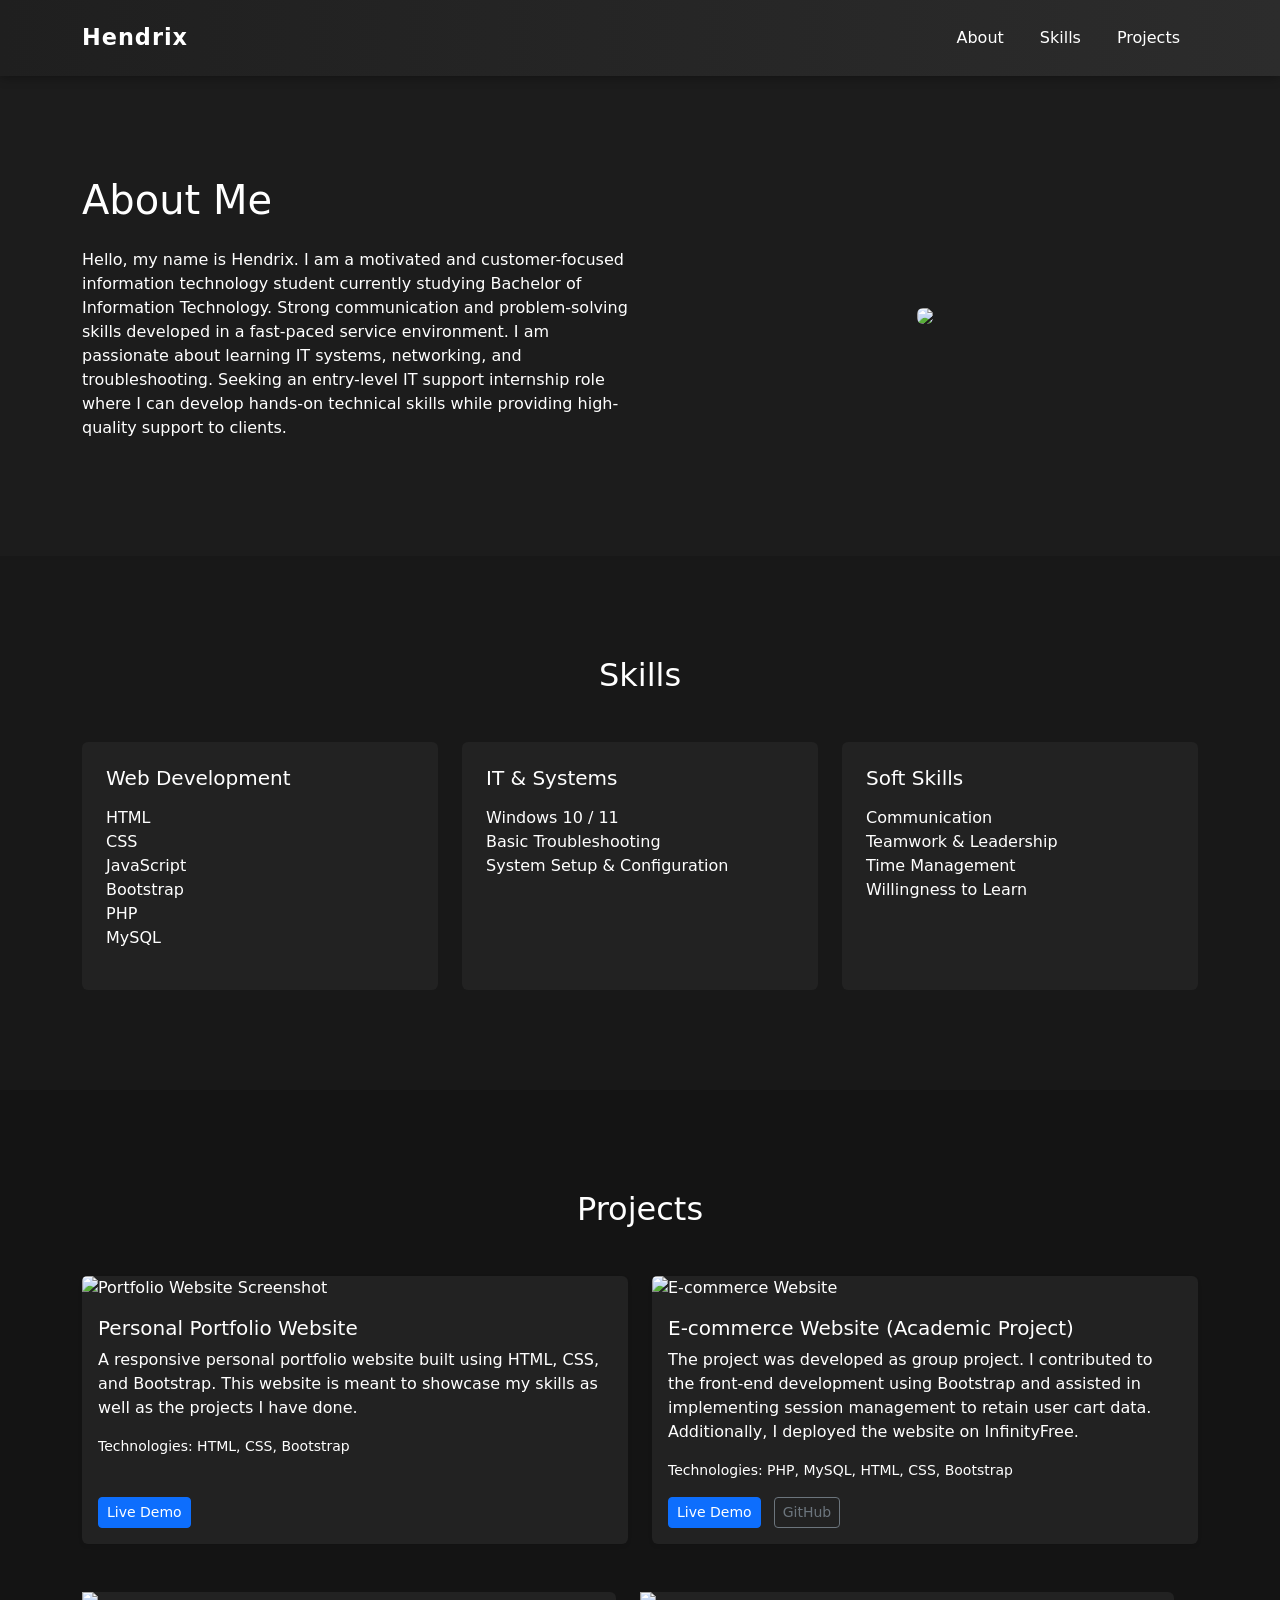
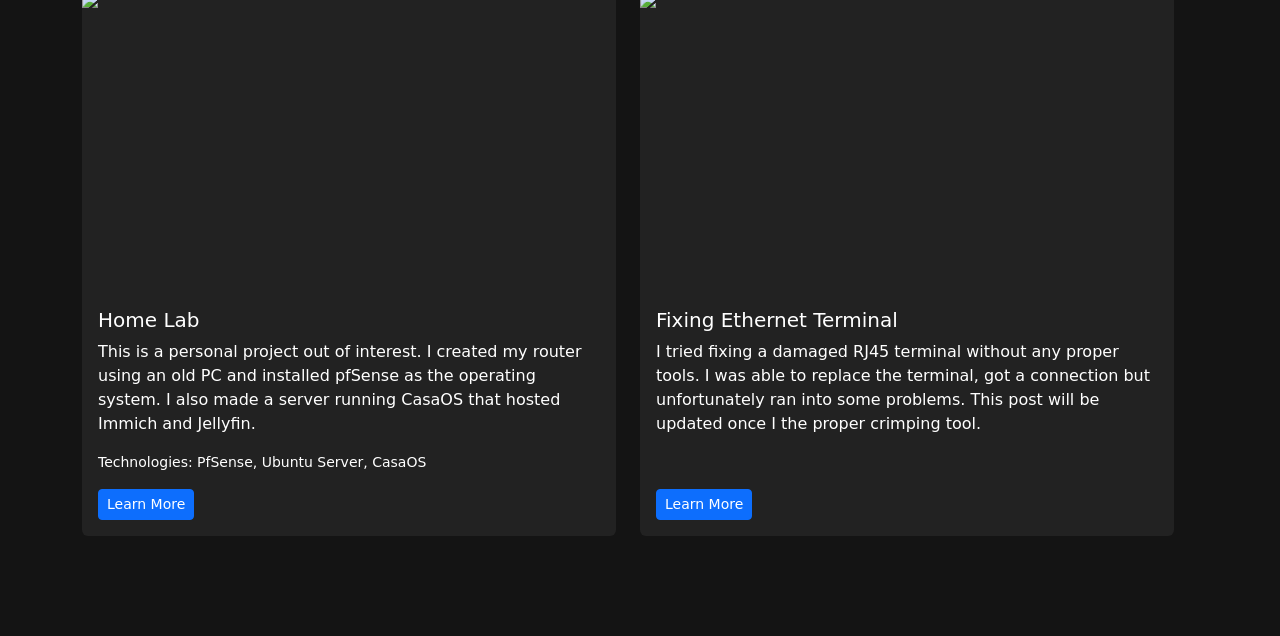
==== index.html @ 9579bf1d "Added files from local" ====
<!DOCTYPE html>
<html lang="en">
<head>
    <meta charset="UTF-8">
    <title>Hendrix Portfolio</title>
    <meta name="viewport" content="width=device-width, initial-scale=1.0">
    <link href="https://cdn.jsdelivr.net/npm/bootstrap@5.3.8/dist/css/bootstrap.min.css" rel="stylesheet">

    <style>

        html {
            scroll-behavior: smooth;
        }

        body {
            margin: 0;
            background-color: #111;
            color: white;
        }

        /* Navbar Styling */

        .custom-navbar {
            background: linear-gradient(to right, #1f1f1f, #2c2c2c);
            padding: 1rem 3rem;
            transition: background 0.3s ease;
            box-shadow: 0 2px 10px rgba(0, 0, 0, 0.3);
        }

        .custom-navbar.scrolled {
            background: #121212;
        }

        .navbar-brand {
            font-weight: 700;
            font-size: 1.4rem;
            letter-spacing: 1px;
        }

        .nav-link {
            position: relative;
            color: white !important;
            margin: 0 10px;
            transition: color 0.3s ease;
        }

        .nav-link:hover {
            color: #00bcd4 !important;
        }

        .nav-link::after {
            content: "";
            position: absolute;
            left: 0;
            bottom: -4px;
            width: 0%;
            height: 2px;
            background-color: #00bcd4;
            transition: width 0.3s ease;
        }

        .nav-link:hover::after {
            width: 100%;
        }

        .custom-btn {
            background-color: #00bcd4;
            color: white;
            border-radius: 6px;
            padding: 6px 18px;
            transition: all 0.3s ease;
        }

        .custom-btn:hover {
            background-color: #0097a7;
            transform: translateY(-2px);
        }

        section {
            padding: 100px 0;
        }

        .profilepic {
            height: 400px;
            width: auto;
        }
        .card {
            background-color: #222;
            color: white;
            border: none;
        }
        .samsungimg {
            height: 300px;
            object-fit: cover;
        }
        #about { background-color: #1c1c1c; }
        #skills { background-color: #181818; }
        #projects { background-color: #141414; }

    </style>
</head>
<body>

    <!-- Navbar -->
    <nav class="navbar navbar-expand-lg navbar-dark sticky-top custom-navbar">
        <div class="container">

            <a class="navbar-brand" href="#">Hendrix</a>

            <button class="navbar-toggler" type="button" data-bs-toggle="collapse" data-bs-target="#navbarNav" aria-controls="navbarNav" aria-expanded="false" aria-label="Toggle navigation">
                <span class="navbar-toggler-icon"></span>
            </button>

            <div class="collapse navbar-collapse justify-content-end" id="navbarNav">
                <div class="navbar-nav align-items-center">
                    <a class="nav-link" href="#about">About</a>
                    <a class="nav-link" href="#skills">Skills</a>
                    <a class="nav-link" href="#projects">Projects</a>
                </div>
            </div>

        </div>
    </nav>

    <!-- Page Sections -->
    <section id="about" class="d-flex align-items-center justify-content-center">
        <div class="container">
            <div class="row align-items-center">
                <div class="col-md-6">
                    <h1 class="mb-4">About Me</h1>
                    <p>Hello, my name is Hendrix. I am a motivated and customer-focused information technology student currently studying Bachelor 
                    of Information Technology. Strong communication and problem-solving skills developed in a 
                    fast-paced service environment. I am passionate about learning IT systems, networking, and 
                    troubleshooting. Seeking an entry-level IT support internship role where I can develop hands-on 
                    technical skills while providing high-quality support to clients.</p>
                </div>
                <div class="col-md-6 text-center">
                    <img src="img/profile.jpg" class="img-fluid rounded profilepic">
                </div>
            </div>
        </div>
    </section>

    <section id="skills" class="d-flex align-items-center justify-content-center">
        <div class="container">
            <h2 class="text-center mb-5">Skills</h2>

            <div class="row g-4">

                <!-- Web Development -->
                <div class="col-md-4">
                    <div class="card p-4 h-100">
                        <h5 class="mb-3">Web Development</h5>
                        <ul class="list-unstyled">
                            <li>HTML</li>
                            <li>CSS</li>
                            <li>JavaScript</li>
                            <li>Bootstrap</li>
                            <li>PHP</li>
                            <li>MySQL</li>
                        </ul>
                    </div>
                </div>

                <!-- IT & Systems -->
                <div class="col-md-4">
                    <div class="card p-4 h-100">
                        <h5 class="mb-3">IT & Systems</h5>
                        <ul class="list-unstyled">
                            <li>Windows 10 / 11</li>
                            <li>Basic Troubleshooting</li>
                            <li>System Setup & Configuration</li>
                        </ul>
                    </div>
                </div>

                <!-- Soft Skills -->
                <div class="col-md-4">
                    <div class="card p-4 h-100">
                        <h5 class="mb-3">Soft Skills</h5>
                        <ul class="list-unstyled">
                            <li>Communication</li>
                            <li>Teamwork & Leadership</li>
                            <li>Time Management</li>
                            <li>Willingness to Learn</li>
                        </ul>
                    </div>
                </div>

            </div>
        </div>
    </section>

    <section id="projects" class="d-flex align-items-center justify-content-center">
        <div class="container">
            <h2 class="text-center mb-5">Projects</h2>

            <div class="row g-4">

                <!-- Portfolio Website -->
                <div class="col-md-6">
                    <div class="card h-100 shadow-sm">
                        <img src="img/portfoliosc.png" class="card-img-top" alt="Portfolio Website Screenshot">
                        
                        <div class="card-body d-flex flex-column">
                            <h5 class="card-title">Personal Portfolio Website</h5>

                            <p class="card-text">
                                A responsive personal portfolio website built using 
                                HTML, CSS, and Bootstrap. This website is meant to showcase my skills as well 
                                as the projects I have done.
                            </p>

                            <p class="small text">
                                Technologies: HTML, CSS, Bootstrap
                            </p>

                            <div class="mt-auto">
                                <a href="index.html" class="btn btn-primary btn-sm me-2">Live Demo</a>
                            </div>
                        </div>
                    </div>
                </div>

                <!-- E-commerce Project Website -->
                <div class="col-md-6">
                    <div class="card h-100 shadow-sm">
                        <img src="img/ecommerce-project.png" class="card-img-top" alt="E-commerce Website">
                        
                        <div class="card-body d-flex flex-column">
                            <h5 class="card-title">E-commerce Website (Academic Project)</h5>

                            <p class="card-text">
                                The project was developed as group project. I contributed to the front-end development using Bootstrap and assisted in implementing
                                session management to retain user cart data. Additionally, I deployed the website on InfinityFree.
                            </p>

                            <p class="small text">
                                Technologies: PHP, MySQL, HTML, CSS, Bootstrap
                            </p>

                            <div class="mt-auto">
                                <a href="https://ecoplus.free.nf/" class="btn btn-primary btn-sm me-2" target="_blank">Live Demo</a>
                                <a href="https://github.com/C0L5/EcoPlus-Website-Project.git" class="btn btn-outline-secondary btn-sm" target="_blank">GitHub</a>
                            </div>
                        </div>
                    </div>
                </div>
                <!-- Home Lab -->
                <div class="row g-4">
                    <div class="col-md-6">
                        <div class="card h-100">
                            <img src="img/hp400.jpg" class="samsungimg">
                            <div class="card-body d-flex flex-column">
                            <h5 class="card-title">Home Lab</h5>

                            <p class="card-text">
                                This is a personal project out of interest. I created my router using an old PC and installed pfSense as the  operating system.
                                I also made a server running CasaOS that hosted Immich and Jellyfin.
                            </p>

                            <p class="small text">
                                Technologies: PfSense, Ubuntu Server, CasaOS
                            </p>

                                <div class="mt-auto">
                                    <a href="homelab.html" class="btn btn-primary btn-sm me-2">Learn More</a>
                                </div>
                            </div>
                        </div>
                    </div>
                    <!-- Ethernet Fix -->
                    <div class="col-md-6">
                        <div class="card h-100">
                            <img src="img/ethernetcut.jpg" class="samsungimg">
                            <div class="card-body d-flex flex-column">
                            <h5 class="card-title">Fixing Ethernet Terminal</h5>

                            <p class="card-text">
                                I tried fixing a damaged RJ45 terminal without any proper tools. I was able to replace the terminal, got a connection but unfortunately ran into
                                some problems. This post will be updated once I the proper crimping tool.
                            </p>
                                <div class="mt-auto">
                                    <a href="ethernetfix.html" class="btn btn-primary btn-sm me-2">Learn More</a>
                                </div>
                            </div>
                        </div>
                    </div>
                </div>
        </div>
    </section>


    <script src="https://cdn.jsdelivr.net/npm/bootstrap@5.3.8/dist/js/bootstrap.bundle.min.js"></script>

    <!-- Scroll Effect Script -->
    <script>
        window.addEventListener("scroll", function () {
            const navbar = document.querySelector(".custom-navbar");
            navbar.classList.toggle("scrolled", window.scrollY > 50);
        });
    </script> 

</body>
</html>
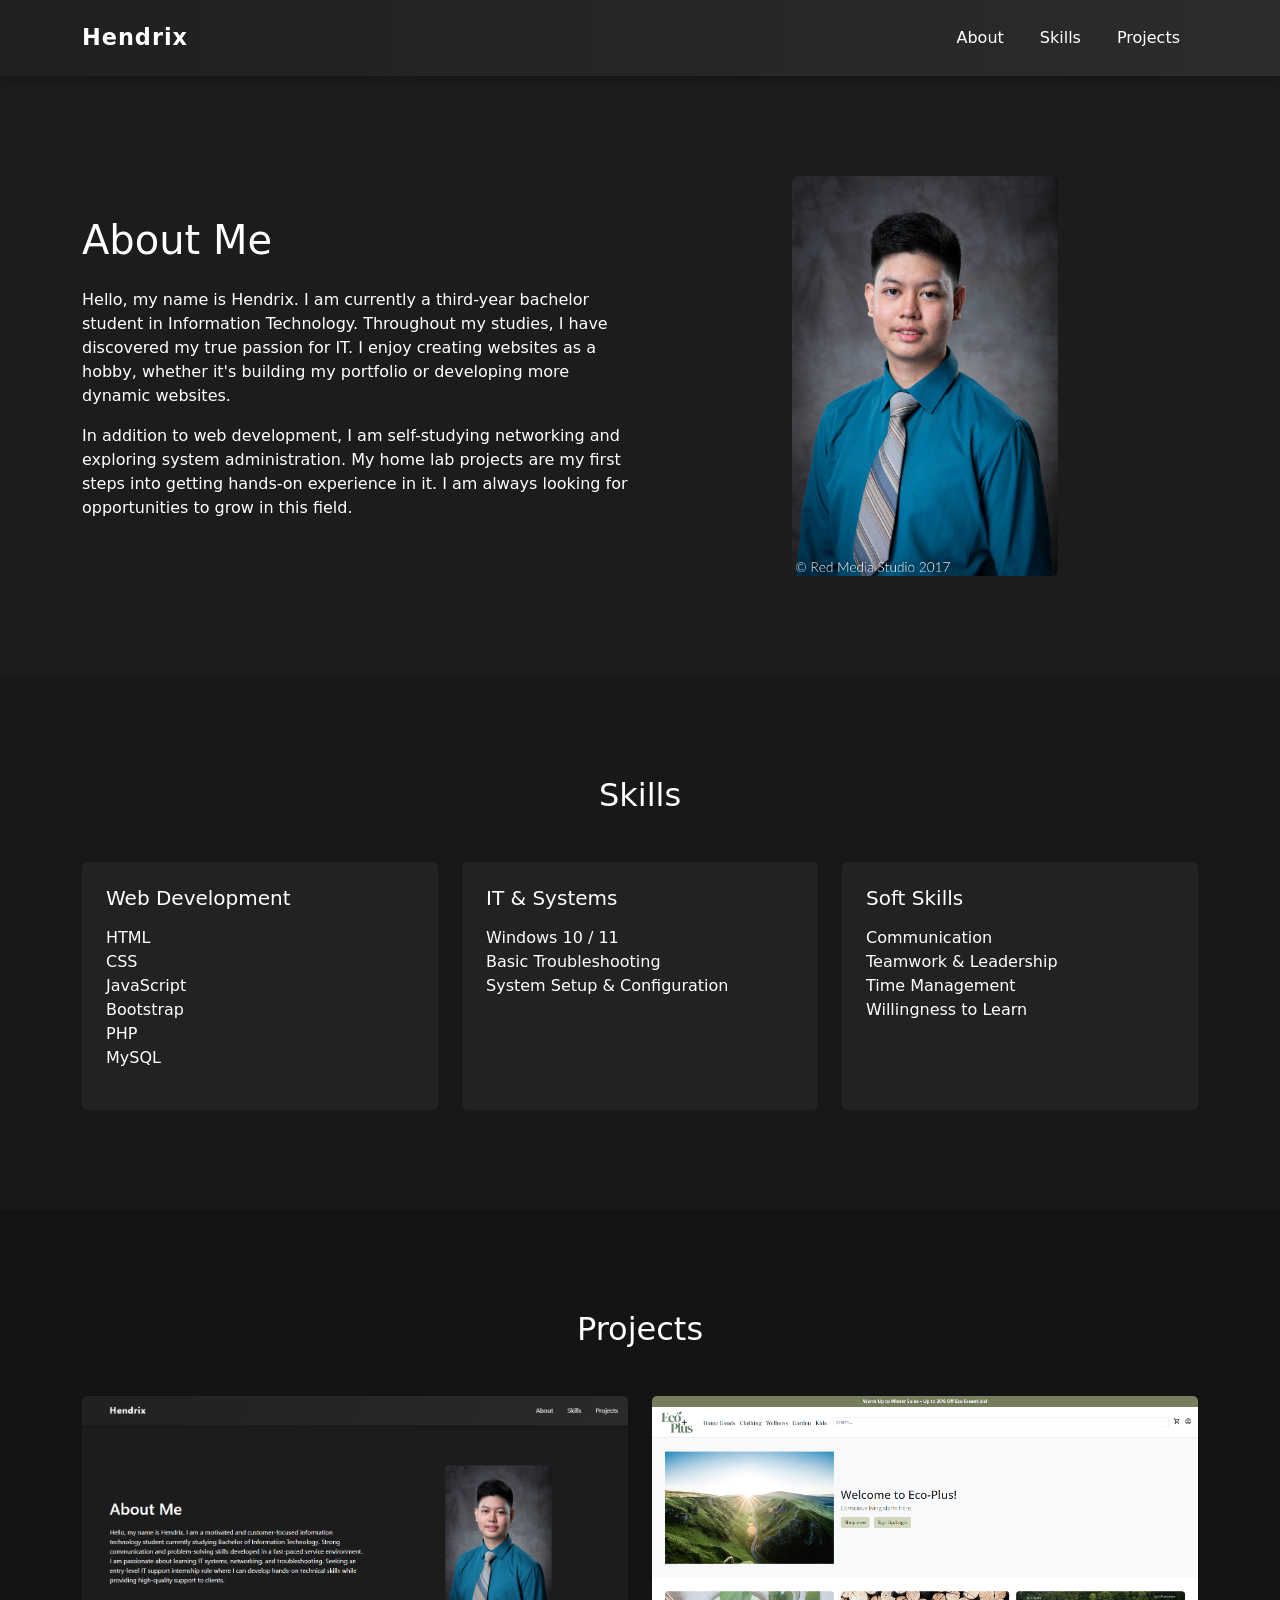
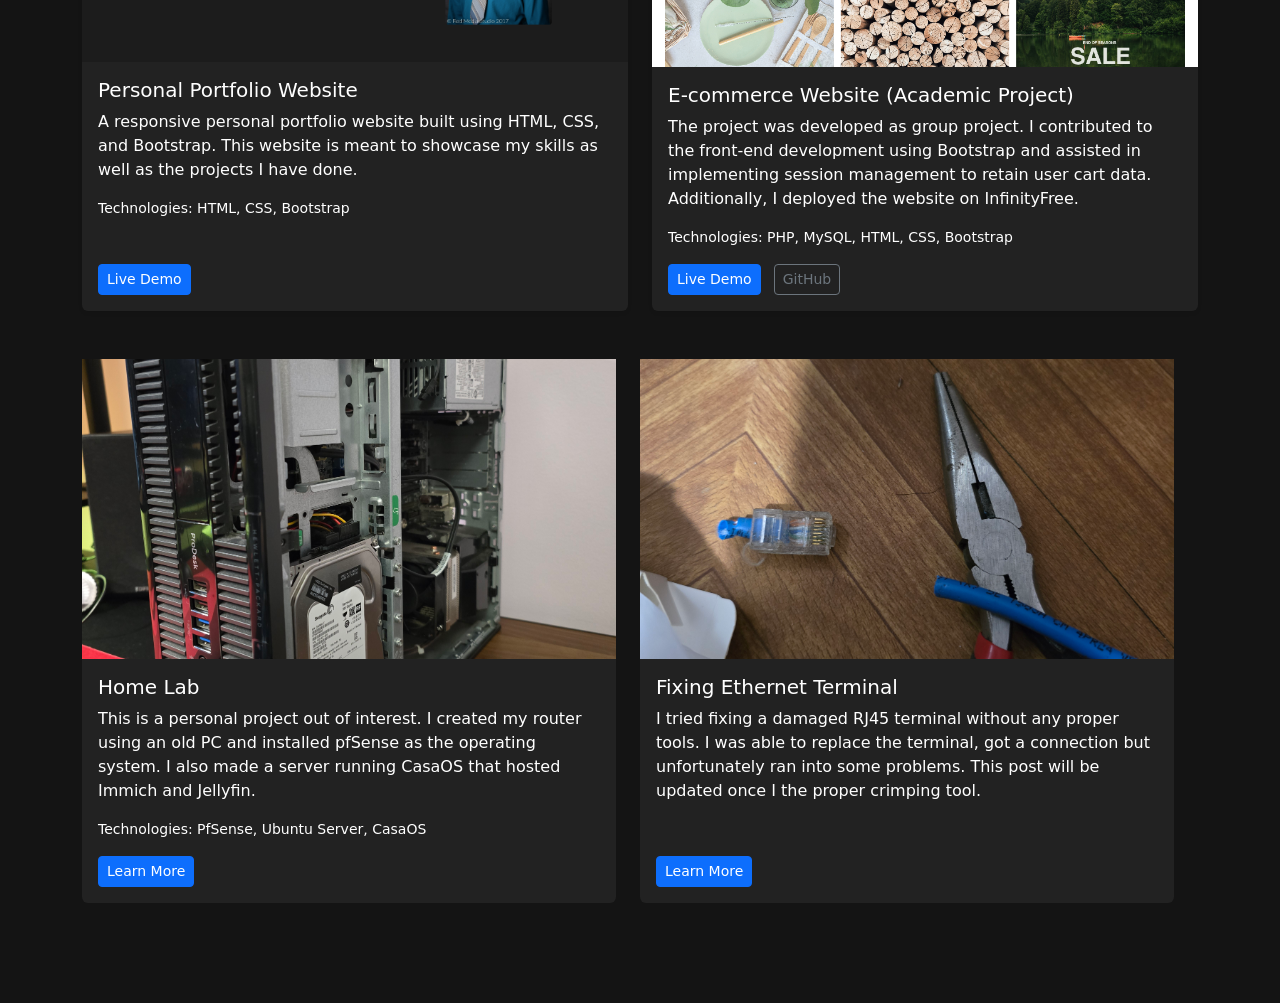
==== commit 3907dc0c: "Update index.html Updated About Me contents" ====
--- a/index.html
+++ b/index.html
@@ -128,11 +128,14 @@
             <div class="row align-items-center">
                 <div class="col-md-6">
                     <h1 class="mb-4">About Me</h1>
-                    <p>Hello, my name is Hendrix. I am a motivated and customer-focused information technology student currently studying Bachelor 
-                    of Information Technology. Strong communication and problem-solving skills developed in a 
-                    fast-paced service environment. I am passionate about learning IT systems, networking, and 
-                    troubleshooting. Seeking an entry-level IT support internship role where I can develop hands-on 
-                    technical skills while providing high-quality support to clients.</p>
+                    <p>Hello, my name is Hendrix. I am currently a third-year bachelor student in Information Technology. Throughout my studies,
+                        I have discovered my true passion for IT. I enjoy creating websites as a hobby, whether it's building my portfolio 
+                        or developing more dynamic websites.
+                    </p>
+                     <p>
+                          In addition to web development, I am self-studying networking and exploring system administration. My home lab projects
+                         are my first steps into getting hands-on experience in it. I am always looking for opportunities to grow in this field.
+                     </p>  
                 </div>
                 <div class="col-md-6 text-center">
                     <img src="img/profile.jpg" class="img-fluid rounded profilepic">
@@ -304,4 +307,4 @@
 </body>
 </html>
 
- + 
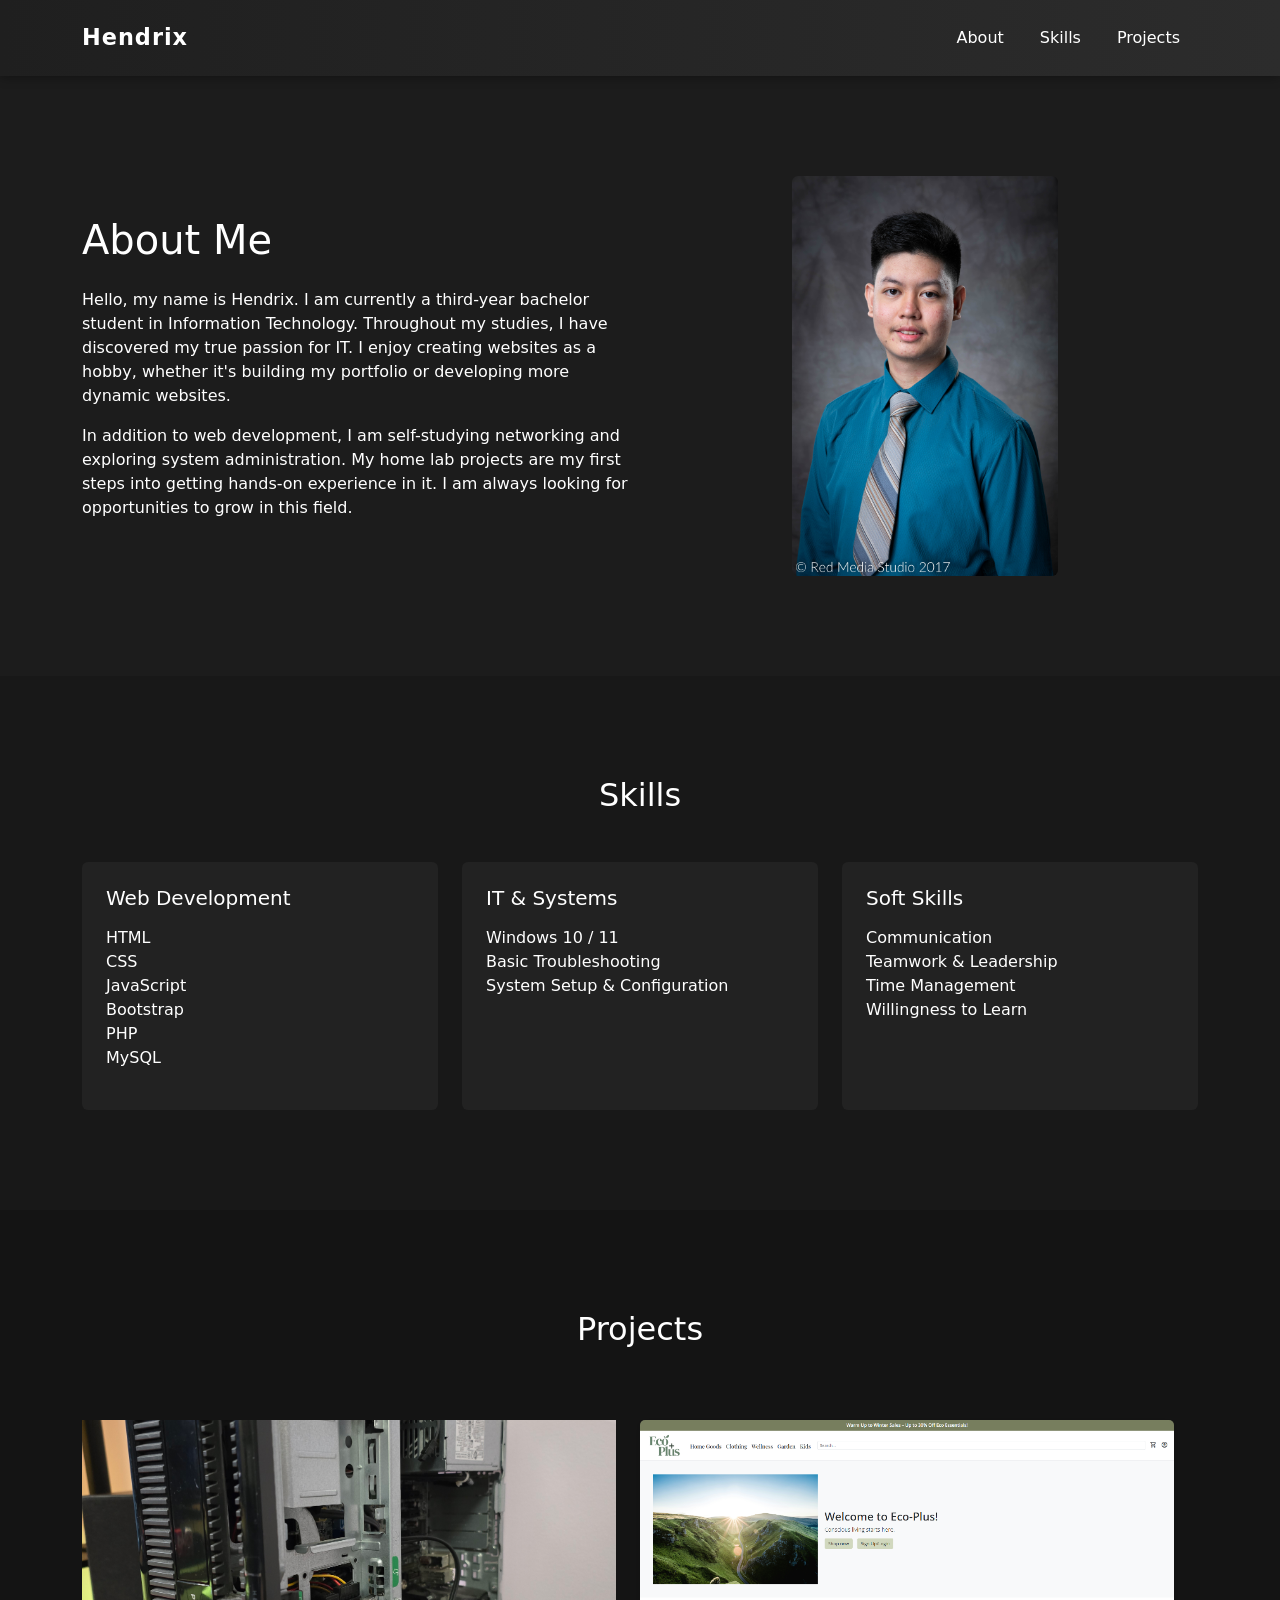
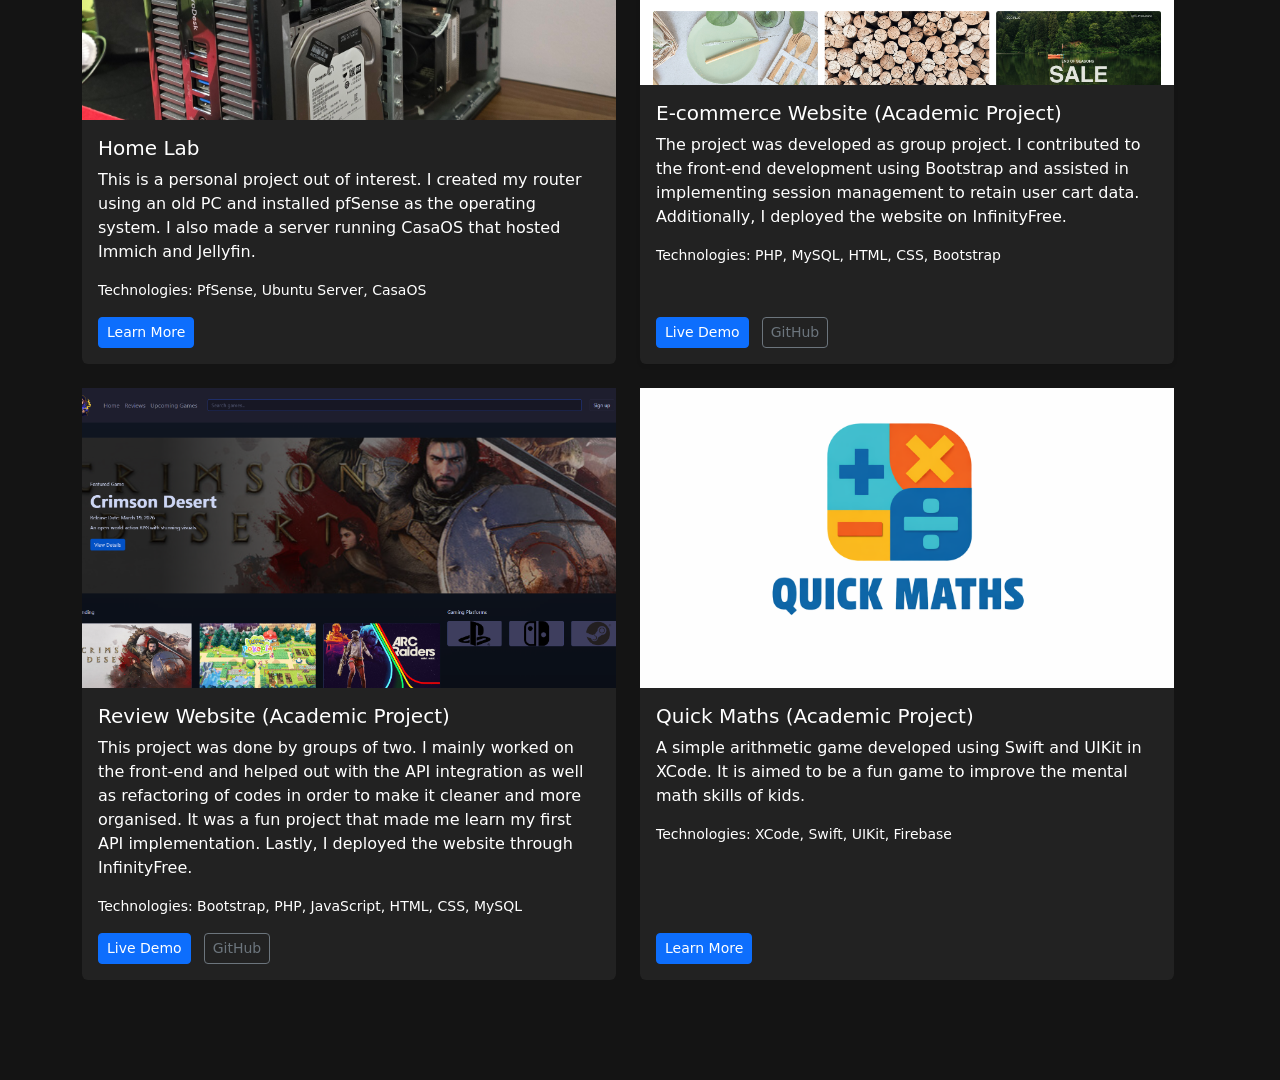
==== commit af0fe744: "Updated Content" ====
--- a/index.html
+++ b/index.html
@@ -5,99 +5,7 @@
     <title>Hendrix Portfolio</title>
     <meta name="viewport" content="width=device-width, initial-scale=1.0">
     <link href="https://cdn.jsdelivr.net/npm/bootstrap@5.3.8/dist/css/bootstrap.min.css" rel="stylesheet">
-
-    <style>
-
-        html {
-            scroll-behavior: smooth;
-        }
-
-        body {
-            margin: 0;
-            background-color: #111;
-            color: white;
-        }
-
-        /* Navbar Styling */
-
-        .custom-navbar {
-            background: linear-gradient(to right, #1f1f1f, #2c2c2c);
-            padding: 1rem 3rem;
-            transition: background 0.3s ease;
-            box-shadow: 0 2px 10px rgba(0, 0, 0, 0.3);
-        }
-
-        .custom-navbar.scrolled {
-            background: #121212;
-        }
-
-        .navbar-brand {
-            font-weight: 700;
-            font-size: 1.4rem;
-            letter-spacing: 1px;
-        }
-
-        .nav-link {
-            position: relative;
-            color: white !important;
-            margin: 0 10px;
-            transition: color 0.3s ease;
-        }
-
-        .nav-link:hover {
-            color: #00bcd4 !important;
-        }
-
-        .nav-link::after {
-            content: "";
-            position: absolute;
-            left: 0;
-            bottom: -4px;
-            width: 0%;
-            height: 2px;
-            background-color: #00bcd4;
-            transition: width 0.3s ease;
-        }
-
-        .nav-link:hover::after {
-            width: 100%;
-        }
-
-        .custom-btn {
-            background-color: #00bcd4;
-            color: white;
-            border-radius: 6px;
-            padding: 6px 18px;
-            transition: all 0.3s ease;
-        }
-
-        .custom-btn:hover {
-            background-color: #0097a7;
-            transform: translateY(-2px);
-        }
-
-        section {
-            padding: 100px 0;
-        }
-
-        .profilepic {
-            height: 400px;
-            width: auto;
-        }
-        .card {
-            background-color: #222;
-            color: white;
-            border: none;
-        }
-        .samsungimg {
-            height: 300px;
-            object-fit: cover;
-        }
-        #about { background-color: #1c1c1c; }
-        #skills { background-color: #181818; }
-        #projects { background-color: #141414; }
-
-    </style>
+    <link href="style/master.css" rel="stylesheet">
 </head>
 <body>
 
@@ -123,7 +31,7 @@
     </nav>
 
     <!-- Page Sections -->
-    <section id="about" class="d-flex align-items-center justify-content-center">
+    <section id="about" class="d-flex align-items-center justify-content-center homeSec">
         <div class="container">
             <div class="row align-items-center">
                 <div class="col-md-6">
@@ -144,7 +52,7 @@
         </div>
     </section>
 
-    <section id="skills" class="d-flex align-items-center justify-content-center">
+    <section id="skills" class="d-flex align-items-center justify-content-center homeSec">
         <div class="container">
             <h2 class="text-center mb-5">Skills</h2>
 
@@ -194,36 +102,34 @@
         </div>
     </section>
 
-    <section id="projects" class="d-flex align-items-center justify-content-center">
+    <section id="projects" class="d-flex align-items-center justify-content-center homeSec">
         <div class="container">
             <h2 class="text-center mb-5">Projects</h2>
 
             <div class="row g-4">
-
-                <!-- Portfolio Website -->
-                <div class="col-md-6">
-                    <div class="card h-100 shadow-sm">
-                        <img src="img/portfoliosc.png" class="card-img-top" alt="Portfolio Website Screenshot">
-                        
-                        <div class="card-body d-flex flex-column">
-                            <h5 class="card-title">Personal Portfolio Website</h5>
-
-                            <p class="card-text">
-                                A responsive personal portfolio website built using 
-                                HTML, CSS, and Bootstrap. This website is meant to showcase my skills as well 
-                                as the projects I have done.
-                            </p>
-
-                            <p class="small text">
-                                Technologies: HTML, CSS, Bootstrap
-                            </p>
-
-                            <div class="mt-auto">
-                                <a href="index.html" class="btn btn-primary btn-sm me-2">Live Demo</a>
-                            </div>
-                        </div>
-                    </div>
-                </div>
+                <!-- Home Lab -->
+                <div class="row g-4">
+                    <div class="col-md-6">
+                        <div class="card h-100">
+                            <img src="img/hp400.jpg" class="samsungimg">
+                            <div class="card-body d-flex flex-column">
+                            <h5 class="card-title">Home Lab</h5>
+
+                            <p class="card-text">
+                                This is a personal project out of interest. I created my router using an old PC and installed pfSense as the  operating system.
+                                I also made a server running CasaOS that hosted Immich and Jellyfin.
+                            </p>
+
+                            <p class="small text">
+                                Technologies: PfSense, Ubuntu Server, CasaOS
+                            </p>
+
+                                <div class="mt-auto">
+                                    <a href="homelab.html" class="btn btn-primary btn-sm me-2">Learn More</a>
+                                </div>
+                            </div>
+                        </div>
+                    </div>
 
                 <!-- E-commerce Project Website -->
                 <div class="col-md-6">
@@ -244,47 +150,49 @@
 
                             <div class="mt-auto">
                                 <a href="https://ecoplus.free.nf/" class="btn btn-primary btn-sm me-2" target="_blank">Live Demo</a>
-                                <a href="https://github.com/C0L5/EcoPlus-Website-Project.git" class="btn btn-outline-secondary btn-sm" target="_blank">GitHub</a>
-                            </div>
-                        </div>
-                    </div>
-                </div>
-                <!-- Home Lab -->
-                <div class="row g-4">
+                                <a href="https://github.com/C0L5/EcoPlus-Website-Project" class="btn btn-outline-secondary btn-sm" target="_blank">GitHub</a>
+                            </div>
+                        </div>
+                    </div>
+                </div>
+                <!-- Game Review Website -->
                     <div class="col-md-6">
                         <div class="card h-100">
-                            <img src="img/hp400.jpg" class="samsungimg">
+                            <img src="img/reviewWebsiteSC.png" class="samsungimg">
                             <div class="card-body d-flex flex-column">
-                            <h5 class="card-title">Home Lab</h5>
-
-                            <p class="card-text">
-                                This is a personal project out of interest. I created my router using an old PC and installed pfSense as the  operating system.
-                                I also made a server running CasaOS that hosted Immich and Jellyfin.
-                            </p>
-
-                            <p class="small text">
-                                Technologies: PfSense, Ubuntu Server, CasaOS
-                            </p>
-
+                            <h5 class="card-title">Review Website (Academic Project)</h5>
+
+                            <p class="card-text">
+                               This project was done by groups of two. I mainly worked on the front-end and helped out with the API integration
+                               as well as refactoring of codes in order to make it cleaner and more organised. It was a fun project that made me 
+                               learn my first API implementation. Lastly, I deployed the website through InfinityFree.
+                            </p>
+                            <p class="small text">
+                                Technologies: Bootstrap, PHP, JavaScript, HTML, CSS, MySQL
+                            </p>
                                 <div class="mt-auto">
-                                    <a href="homelab.html" class="btn btn-primary btn-sm me-2">Learn More</a>
+                                    <a href="https://gamershaven.free.nf/" class="btn btn-primary btn-sm me-2">Live Demo</a>
+                                     <a href="https://github.com/C0L5/Review-Website" class="btn btn-outline-secondary btn-sm" target="_blank">GitHub</a>
                                 </div>
                             </div>
                         </div>
-                    </div>
-                    <!-- Ethernet Fix -->
+                    </div> 
+                    <!-- iOS Project -->
                     <div class="col-md-6">
                         <div class="card h-100">
-                            <img src="img/ethernetcut.jpg" class="samsungimg">
+                            <img src="img/quickMathLogo.png" class="samsungimg">
                             <div class="card-body d-flex flex-column">
-                            <h5 class="card-title">Fixing Ethernet Terminal</h5>
-
-                            <p class="card-text">
-                                I tried fixing a damaged RJ45 terminal without any proper tools. I was able to replace the terminal, got a connection but unfortunately ran into
-                                some problems. This post will be updated once I the proper crimping tool.
+                            <h5 class="card-title">Quick Maths (Academic Project)</h5>
+
+                            <p class="card-text">
+                               A simple arithmetic game developed using Swift and UIKit in XCode. It is aimed to be a fun game to improve the mental math
+                               skills of kids.
+                            </p>
+                            <p class="small text">
+                                Technologies: XCode, Swift, UIKit, Firebase
                             </p>
                                 <div class="mt-auto">
-                                    <a href="ethernetfix.html" class="btn btn-primary btn-sm me-2">Learn More</a>
+                                    <a href="iosProject.html" class="btn btn-primary btn-sm me-2">Learn More</a>
                                 </div>
                             </div>
                         </div>
@@ -295,8 +203,7 @@
 
 
     <script src="https://cdn.jsdelivr.net/npm/bootstrap@5.3.8/dist/js/bootstrap.bundle.min.js"></script>
-
-    <!-- Scroll Effect Script -->
+    <!-- Scroll Effect -->
     <script>
         window.addEventListener("scroll", function () {
             const navbar = document.querySelector(".custom-navbar");
--- a/style/master.css
+++ b/style/master.css
@@ -0,0 +1,95 @@
+ html {
+    scroll-behavior: smooth;
+}
+body {
+    background-color: #111;
+    color: white;
+}
+.content-section {
+     padding: 60px 0;
+}
+.card {
+    background-color: #1f1f1f;
+    border: none;
+}
+.evidenceimg{
+    height: 200px;
+    width: auto;
+}
+
+ .custom-navbar {
+    background: linear-gradient(to right, #1f1f1f, #2c2c2c);
+    padding: 1rem 3rem;
+    transition: background 0.3s ease;
+    box-shadow: 0 2px 10px rgba(0, 0, 0, 0.3);
+}
+
+.custom-navbar.scrolled {
+    background: #121212;
+}
+
+.navbar-brand {
+    font-weight: 700;
+    font-size: 1.4rem;
+    letter-spacing: 1px;
+}
+
+.nav-link {
+    position: relative;
+    color: white !important;
+    margin: 0 10px;
+    transition: color 0.3s ease;
+}
+
+.nav-link:hover {
+    color: #00bcd4 !important;
+}
+
+.nav-link::after {
+    content: "";
+    position: absolute;
+    left: 0;
+    bottom: -4px;
+    width: 0%;
+    height: 2px;
+    background-color: #00bcd4;
+    transition: width 0.3s ease;
+}
+
+.nav-link:hover::after {
+    width: 100%;
+}
+
+.custom-btn {
+    background-color: #00bcd4;
+    color: white;
+    border-radius: 6px;
+    padding: 6px 18px;
+    transition: all 0.3s ease;
+}
+
+.custom-btn:hover {
+    background-color: #0097a7;
+    transform: translateY(-2px);
+}
+
+.homeSec {
+    padding: 100px 0;
+}
+
+.profilepic {
+    height: 400px;
+    width: auto;
+}
+.card {
+    background-color: #222;
+    color: white;
+    border: none;
+}
+.samsungimg {
+    height: 300px;
+    object-fit: cover;
+}
+#about { background-color: #1c1c1c; }
+#skills { background-color: #181818; }
+#projects { background-color: #141414; }
